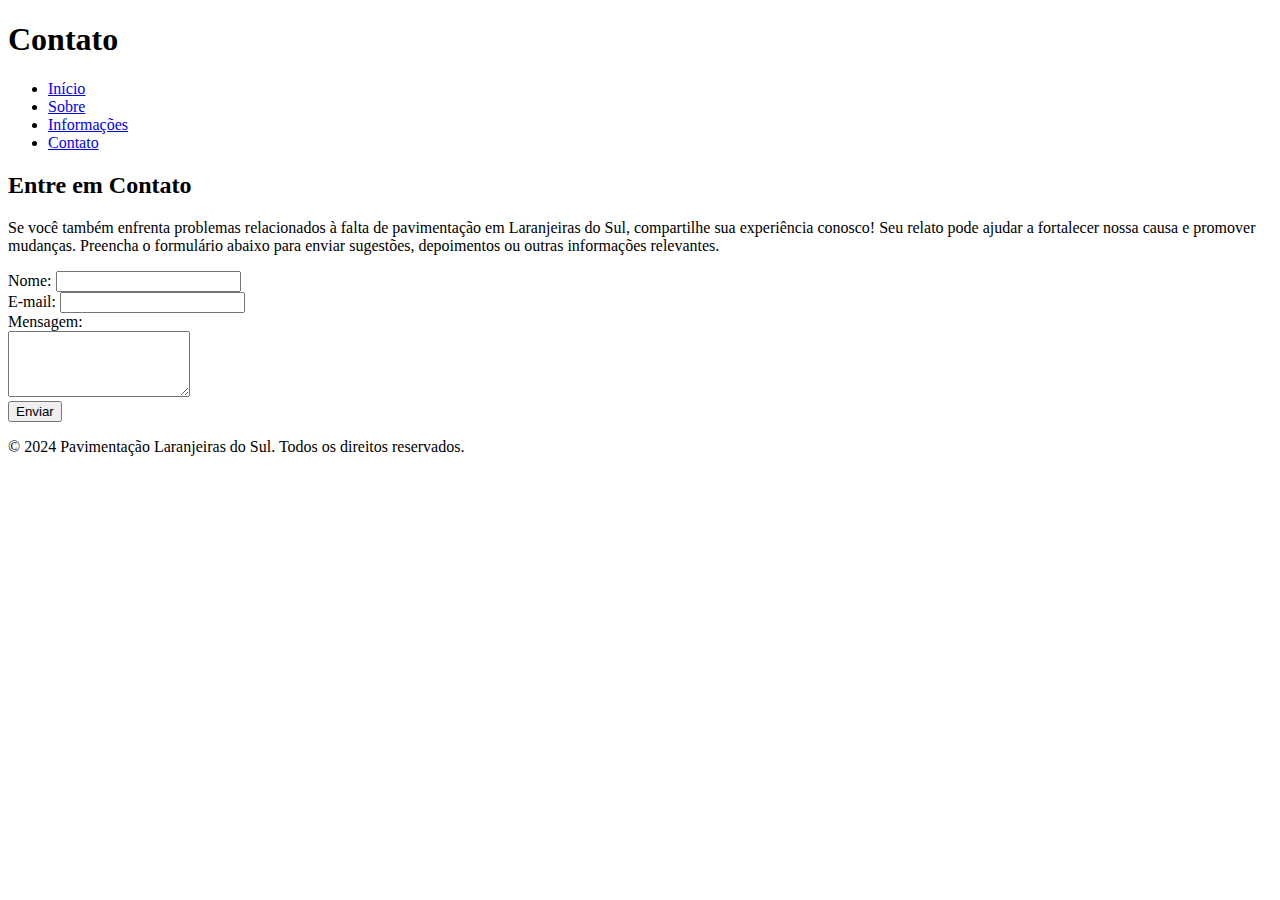
==== Pages/contato.html @ 01ac51fa "Update contato.html" ====
<!DOCTYPE html>
<html lang="pt-BR">
<head>
  <meta charset="UTF-8">
  <meta name="viewport" content="width=device-width, initial-scale=1.0">
  <title>Contato</title>
  <link rel="stylesheet" href="../style.css">
</head>
<body>
  <header>
    <h1>Contato</h1>
    <nav>
      <ul>
        <li><a href="../index.html">Início</a></li>
        <li><a href="sobre.html">Sobre</a></li>
        <li><a href="informacoes.html">Informações</a></li>
        <li><a href="contato.html">Contato</a></li>
      </ul>
    </nav>
  </header>
  <main>
    <section>
      <h2>Entre em Contato</h2>
      <p>Se você também enfrenta problemas relacionados à falta de pavimentação em Laranjeiras do Sul, compartilhe sua experiência conosco! Seu relato pode ajudar a fortalecer nossa causa e promover mudanças. Preencha o formulário abaixo para enviar sugestões, depoimentos ou outras informações relevantes.</p>
      <form action="#" method="post">
        <label for="nome">Nome:</label>
        <input type="text" id="nome" name="nome" required><br>
        
        <label for="email">E-mail:</label>
        <input type="email" id="email" name="email" required><br>
        
        <label for="mensagem">Mensagem:</label><br>
        <textarea id="mensagem" name="mensagem" rows="4" required></textarea><br>
        
        <button type="submit">Enviar</button>
      </form>
    </section>
  </main>
  <footer>
    <p>&copy; 2024 Pavimentação Laranjeiras do Sul. Todos os direitos reservados.</p>
  </footer>
</body>
</html>
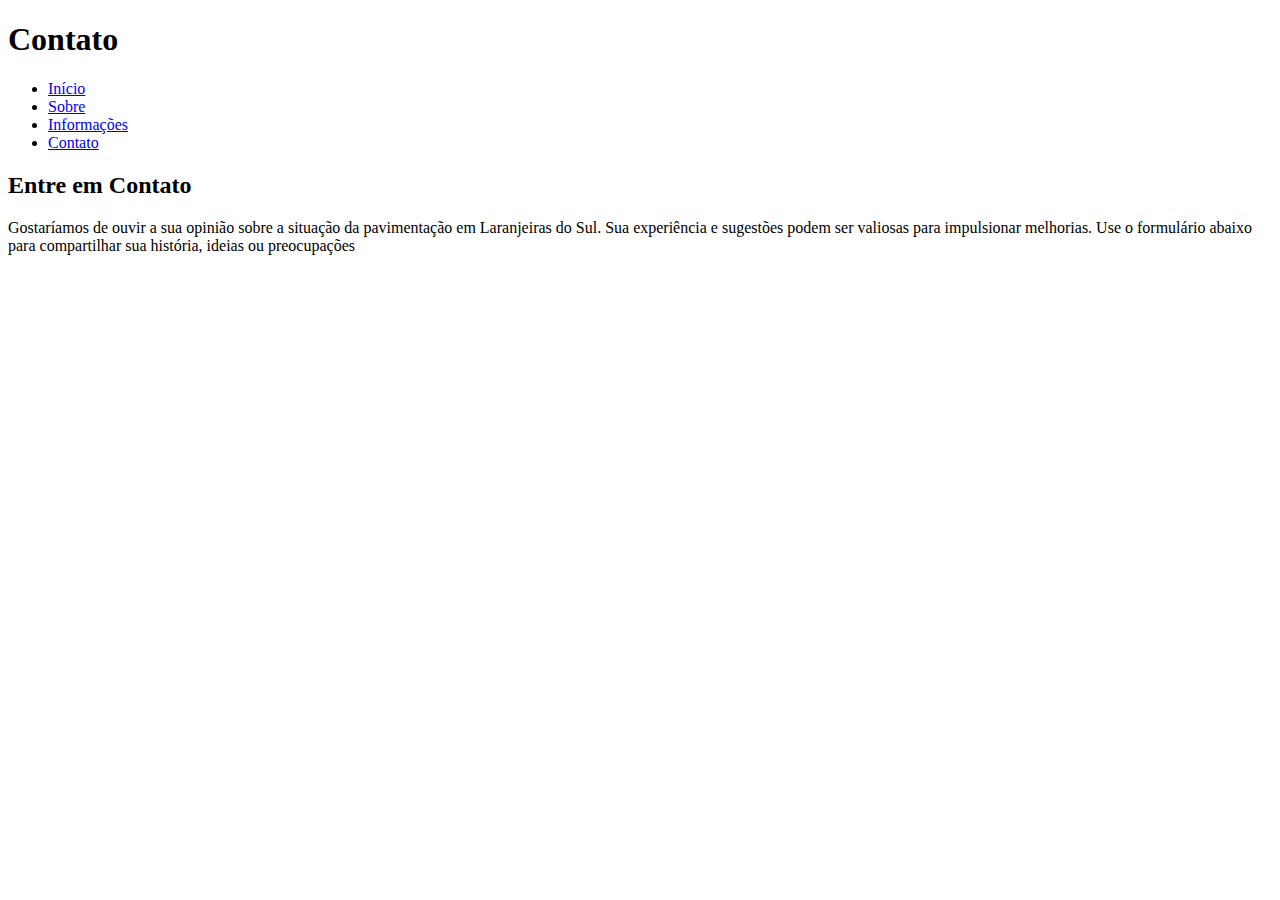
==== commit 5589e6a9: "Update contato.html" ====
--- a/Pages/contato.html
+++ b/Pages/contato.html
@@ -21,23 +21,4 @@
   <main>
     <section>
       <h2>Entre em Contato</h2>
-      <p>Se você também enfrenta problemas relacionados à falta de pavimentação em Laranjeiras do Sul, compartilhe sua experiência conosco! Seu relato pode ajudar a fortalecer nossa causa e promover mudanças. Preencha o formulário abaixo para enviar sugestões, depoimentos ou outras informações relevantes.</p>
-      <form action="#" method="post">
-        <label for="nome">Nome:</label>
-        <input type="text" id="nome" name="nome" required><br>
-        
-        <label for="email">E-mail:</label>
-        <input type="email" id="email" name="email" required><br>
-        
-        <label for="mensagem">Mensagem:</label><br>
-        <textarea id="mensagem" name="mensagem" rows="4" required></textarea><br>
-        
-        <button type="submit">Enviar</button>
-      </form>
-    </section>
-  </main>
-  <footer>
-    <p>&copy; 2024 Pavimentação Laranjeiras do Sul. Todos os direitos reservados.</p>
-  </footer>
-</body>
-</html>
+      <p>Gostaríamos de ouvir a sua opinião sobre a situação da pavimentação em Laranjeiras do Sul. Sua experiência e sugestões podem ser valiosas para impulsionar melhorias. Use o formulário abaixo para compartilhar sua história, ideias ou preocupações
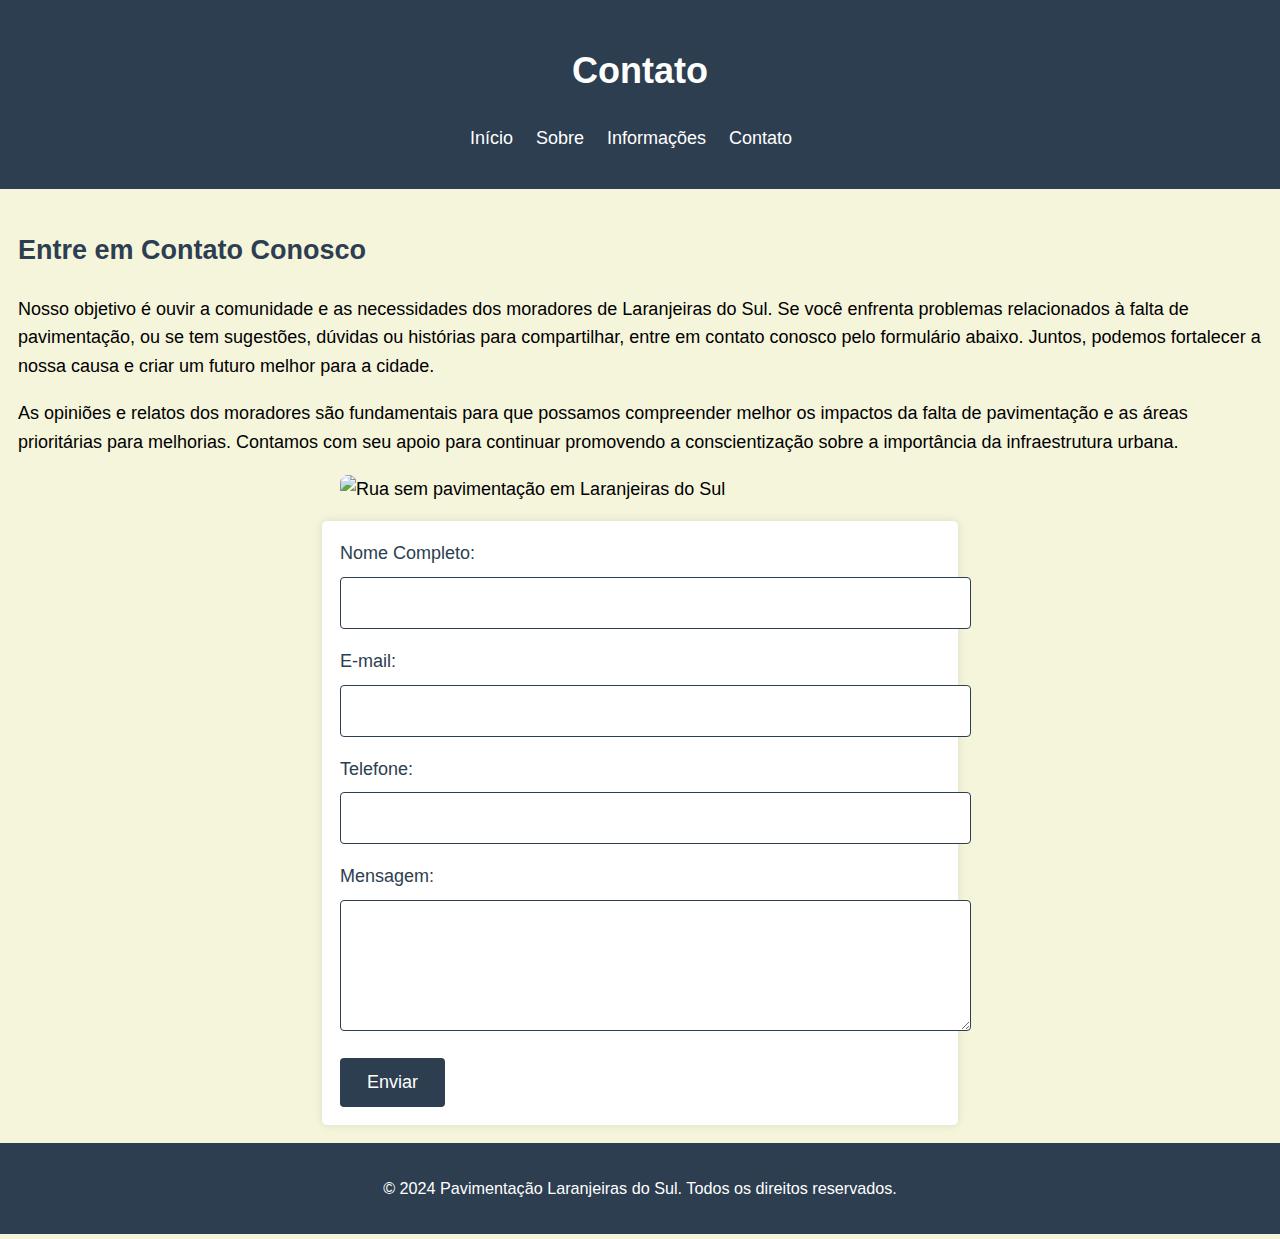
==== commit 87f098f4: "Update contato.html" ====
--- a/Pages/contato.html
+++ b/Pages/contato.html
@@ -20,5 +20,32 @@
   </header>
   <main>
     <section>
-      <h2>Entre em Contato</h2>
-      <p>Gostaríamos de ouvir a sua opinião sobre a situação da pavimentação em Laranjeiras do Sul. Sua experiência e sugestões podem ser valiosas para impulsionar melhorias. Use o formulário abaixo para compartilhar sua história, ideias ou preocupações
+      <h2>Entre em Contato Conosco</h2>
+      <p>Nosso objetivo é ouvir a comunidade e as necessidades dos moradores de Laranjeiras do Sul. Se você enfrenta problemas relacionados à falta de pavimentação, ou se tem sugestões, dúvidas ou histórias para compartilhar, entre em contato conosco pelo formulário abaixo. Juntos, podemos fortalecer a nossa causa e criar um futuro melhor para a cidade.</p>
+      <p>As opiniões e relatos dos moradores são fundamentais para que possamos compreender melhor os impactos da falta de pavimentação e as áreas prioritárias para melhorias. Contamos com seu apoio para continuar promovendo a conscientização sobre a importância da infraestrutura urbana.</p>
+      
+      <!-- Imagem de exemplo -->
+      <img src="https://via.placeholder.com/600x300" alt="Rua sem pavimentação em Laranjeiras do Sul">
+
+      <form action="#" method="post">
+        <label for="nome">Nome Completo:</label>
+        <input type="text" id="nome" name="nome" required>
+        
+        <label for="email">E-mail:</label>
+        <input type="email" id="email" name="email" required>
+        
+        <label for="telefone">Telefone:</label>
+        <input type="text" id="telefone" name="telefone" required>
+
+        <label for="mensagem">Mensagem:</label>
+        <textarea id="mensagem" name="mensagem" rows="5" required></textarea>
+        
+        <button type="submit">Enviar</button>
+      </form>
+    </section>
+  </main>
+  <footer>
+    <p>&copy; 2024 Pavimentação Laranjeiras do Sul. Todos os direitos reservados.</p>
+  </footer>
+</body>
+</html>
--- a/style.css
+++ b/style.css
@@ -0,0 +1,106 @@
+/* Configuração da paleta de cores */
+body {
+  background-color: #F5F5DC; /* Bege suave para o fundo */
+  color: #000000; /* Preto para o texto principal */
+  font-family: Arial, sans-serif;
+  line-height: 1.6;
+  font-size: 18px; /* Aumenta o tamanho do texto */
+  margin: 0;
+  padding: 0;
+}
+
+header {
+  background-color: #2C3E50; /* Azul-marinho */
+  color: #FFFFFF; /* Branco para o texto do cabeçalho */
+  padding: 1em;
+  text-align: center;
+}
+
+h1 {
+  font-size: 2em;
+}
+
+nav ul {
+  list-style: none;
+  padding: 0;
+}
+
+nav ul li {
+  display: inline;
+  margin-right: 1em;
+}
+
+nav ul li a {
+  color: #FFFFFF; /* Branco para os links do cabeçalho */
+  text-decoration: none;
+}
+
+main {
+  padding: 1em;
+}
+
+h2 {
+  color: #2C3E50; /* Azul-marinho para os subtítulos */
+  font-size: 1.5em;
+}
+
+section p {
+  margin-bottom: 1em;
+}
+
+footer {
+  background-color: #2C3E50; /* Azul-marinho */
+  color: #FFFFFF;
+  text-align: center;
+  padding: 1em;
+  font-size: 0.9em;
+}
+
+form {
+  max-width: 600px;
+  margin: 0 auto;
+  background-color: #FFFFFF; /* Fundo branco para o formulário */
+  padding: 1em;
+  border-radius: 5px;
+  box-shadow: 0 0 10px rgba(0, 0, 0, 0.1);
+}
+
+label {
+  display: block;
+  margin-bottom: 0.5em;
+  color: #2C3E50;
+}
+
+input[type="text"],
+input[type="email"],
+textarea {
+  width: 100%;
+  padding: 0.8em;
+  margin-bottom: 1em;
+  border: 1px solid #2C3E50; /* Azul-marinho */
+  border-radius: 4px;
+  font-size: 1em;
+}
+
+button[type="submit"] {
+  background-color: #2C3E50; /* Azul-marinho */
+  color: #FFFFFF;
+  padding: 0.8em 1.5em;
+  border: none;
+  border-radius: 4px;
+  cursor: pointer;
+  font-size: 1em;
+}
+
+button[type="submit"]:hover {
+  background-color: #1A2530; /* Tom mais escuro de azul-marinho */
+}
+
+.intro img,
+section img {
+  width: 100%;
+  max-width: 600px;
+  display: block;
+  margin: 1em auto;
+  border-radius: 8px;
+}
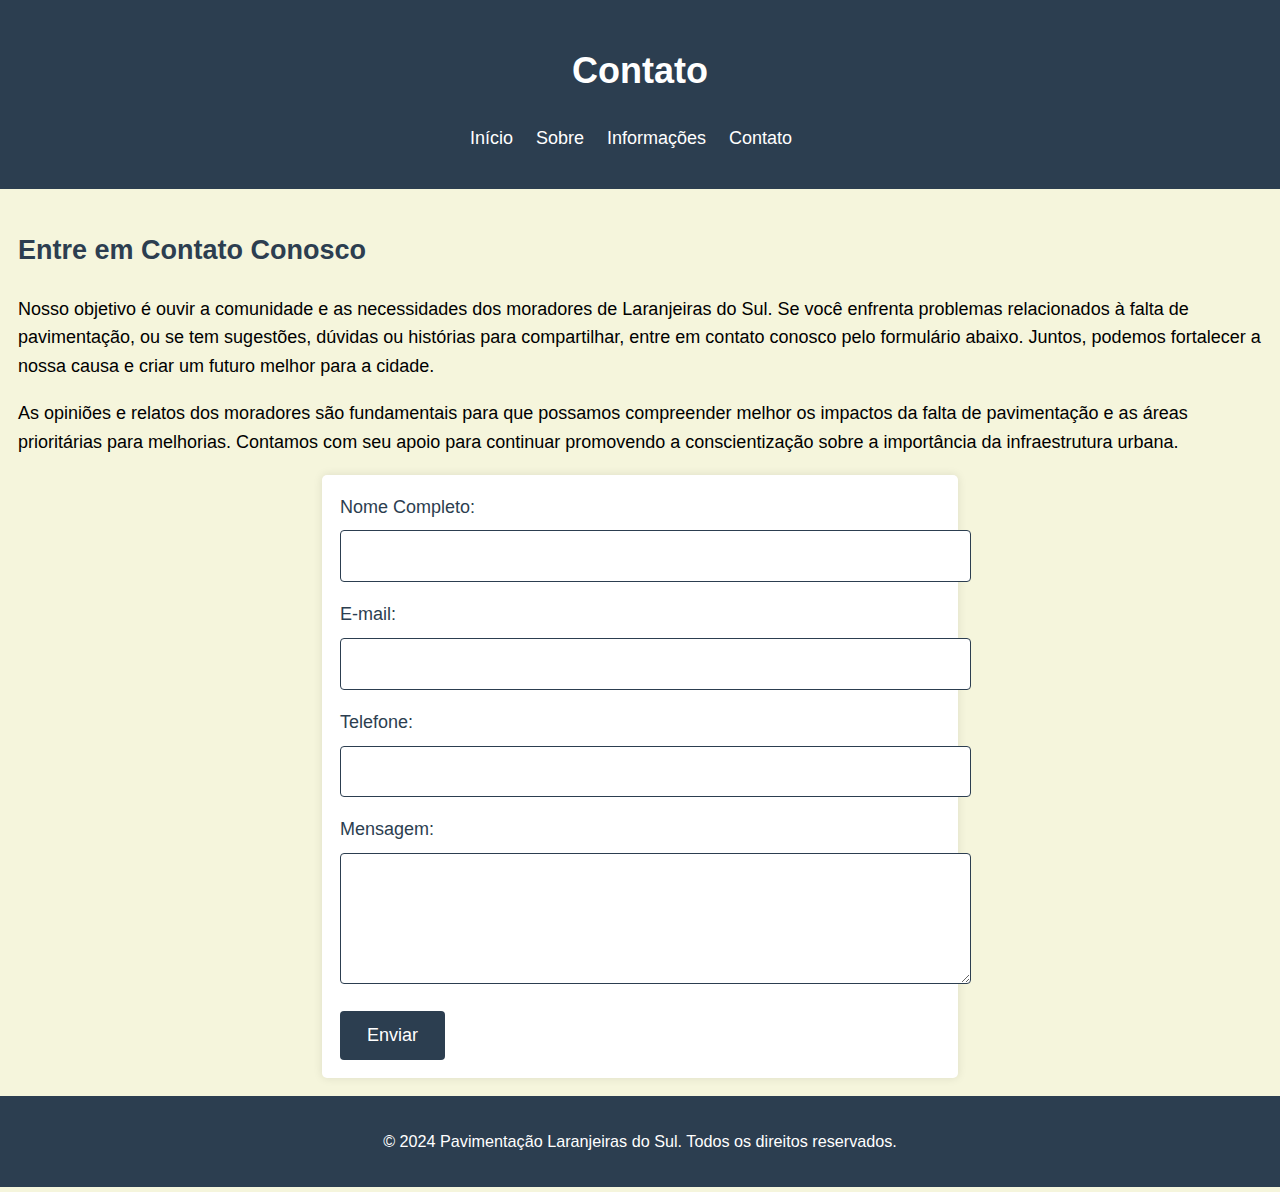
==== commit 402c85b2: "Update contato.html" ====
--- a/Pages/contato.html
+++ b/Pages/contato.html
@@ -24,9 +24,6 @@
       <p>Nosso objetivo é ouvir a comunidade e as necessidades dos moradores de Laranjeiras do Sul. Se você enfrenta problemas relacionados à falta de pavimentação, ou se tem sugestões, dúvidas ou histórias para compartilhar, entre em contato conosco pelo formulário abaixo. Juntos, podemos fortalecer a nossa causa e criar um futuro melhor para a cidade.</p>
       <p>As opiniões e relatos dos moradores são fundamentais para que possamos compreender melhor os impactos da falta de pavimentação e as áreas prioritárias para melhorias. Contamos com seu apoio para continuar promovendo a conscientização sobre a importância da infraestrutura urbana.</p>
       
-      <!-- Imagem de exemplo -->
-      <img src="https://via.placeholder.com/600x300" alt="Rua sem pavimentação em Laranjeiras do Sul">
-
       <form action="#" method="post">
         <label for="nome">Nome Completo:</label>
         <input type="text" id="nome" name="nome" required>
